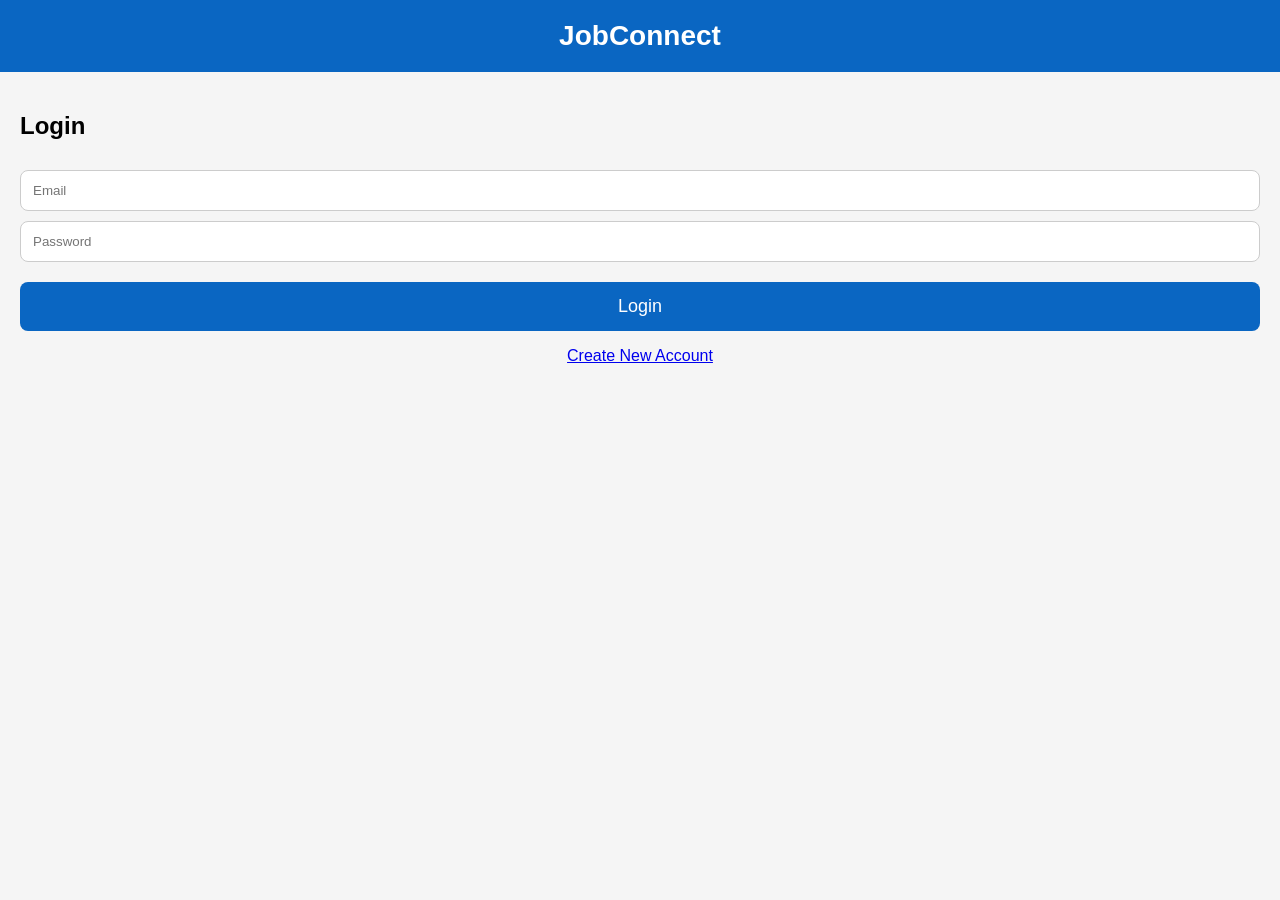
==== index.html @ fd996075 "Add files via upload" ====
<!DOCTYPE html>
<html>
<head>
<title>JobConnect</title>

<style>
body{
    margin:0;
    font-family:Arial,sans-serif;
    background:#f5f5f5;
}

.header{
    background:#0A66C2;
    color:white;
    padding:20px;
    text-align:center;
    font-size:28px;
    font-weight:bold;
}

.container{
    padding:20px;
}

input{
    width:100%;
    padding:12px;
    margin-top:10px;
    border:1px solid #ccc;
    border-radius:8px;
    box-sizing:border-box;
}

button{
    width:100%;
    padding:14px;
    margin-top:20px;
    background:#0A66C2;
    color:white;
    border:none;
    border-radius:8px;
    font-size:18px;
}

p{
    text-align:center;
}
</style>

</head>

<body>

<div class="header">
JobConnect
</div>

<div class="container">

<h2>Login</h2>
<input type="email" id="email" placeholder="Email">
<input type="password" id="password" placeholder="Password">

<button class="btn" onclick="login()">Login</button>
<p><a href="Signup.html">Create New Account</a></p>
</div>
<script src="script.js"></script>
</body>
</html>
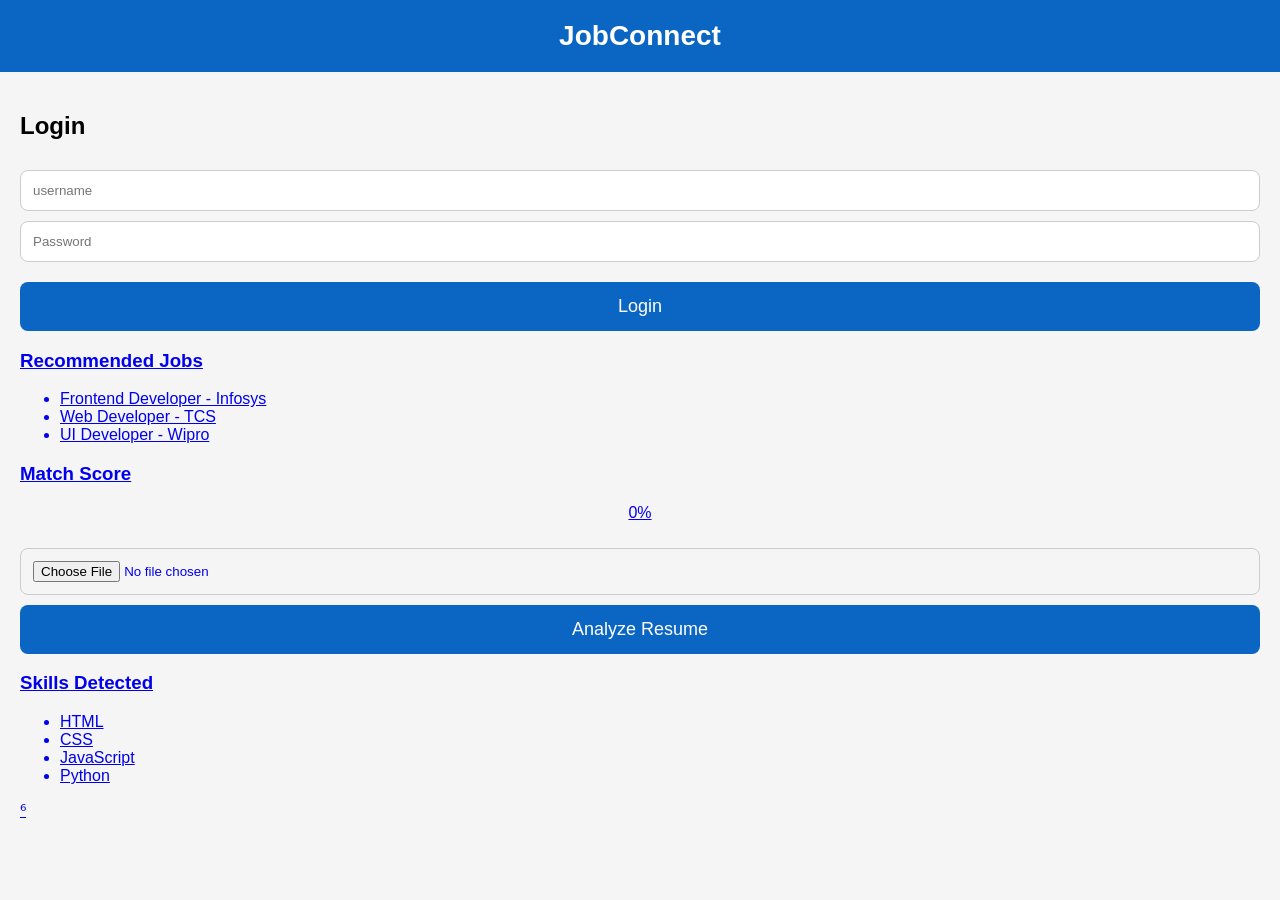
==== commit b3ccd83c: "Add files via upload" ====
--- a/index.html
+++ b/index.html
@@ -59,12 +59,82 @@
 <div class="container">
 
 <h2>Login</h2>
-<input type="email" id="email" placeholder="Email">
+<input type="text" id="username" placeholder="username">
 <input type="password" id="password" placeholder="Password">
 
-<button class="btn" onclick="login()">Login</button>
-<p><a href="Signup.html">Create New Account</a></p>
+<button  onclick="login()">Login</button>
+<p><a href="Signup.html">
+<h3>Recommended Jobs</h3>
+
+<ul id="jobList"></ul>
+
+<h3>Match Score</h3>
+<p id="score">0%</p>
+
+<div style="margin-top:10px;">
+    <input type="file" id="resume" accept=".pdf,.doc,.docx">
+    <button onclick="analyzeResume()" style="margin-top:10px;">Analyze Resume</button>
 </div>
-<script src="script.js"></script>
+
+<script>
+let category = "Web Developer";
+
+let jobs = {
+    "Web Developer": [
+        "Frontend Developer - Infosys",
+        "Web Developer - TCS",
+        "UI Developer - Wipro"
+    ]
+};
+
+let jobList = document.getElementById("jobList");
+
+jobs[category].forEach(function(job){
+    let li = document.createElement("li");
+    li.innerHTML = job;
+    jobList.appendChild(li);
+});
+
+function analyzeResume(){
+    let fileInput = document.getElementById("resume");
+    if(!fileInput || fileInput.files.length === 0){
+        alert("Please upload your resume");
+        return;
+    }
+    document.getElementById("score").innerHTML = "92%";
+    alert("Resume analyzed successfully!");
+}
+</script>
+
+<h3>Skills Detected</h3>
+
+<ul>
+<li>HTML</li>
+<li>CSS</li>
+<li>JavaScript</li>
+<li>Python</li>
+</ul>
+⁶<script>
+
+function login(){
+
+    let username = document.getElementById("username").value;
+    let password = document.getElementById("password").value;
+
+    if(username == "admin" && password == "1234"){
+
+        alert("Login successful!");
+
+    }
+
+    else{
+
+        alert("Invalid username or password");
+
+    }
+
+}
+
+</script>
 </body>
 </html>
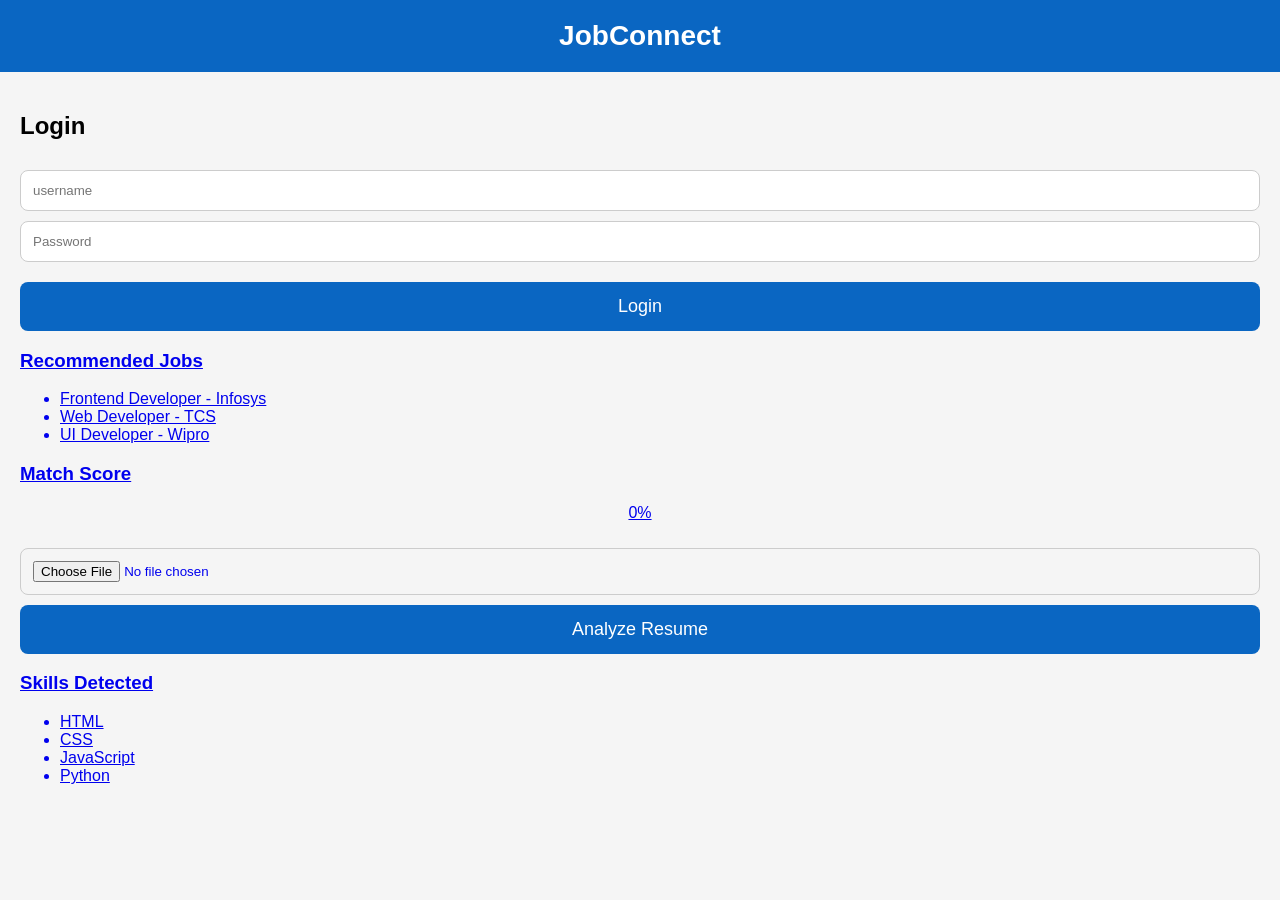
==== commit f3de6d0e: "Update index.html" ====
--- a/index.html
+++ b/index.html
@@ -114,27 +114,28 @@
 <li>JavaScript</li>
 <li>Python</li>
 </ul>
-⁶<script>
+<script>
 
-function login(){
+function login() {
 
     let username = document.getElementById("username").value;
     let password = document.getElementById("password").value;
 
-    if(username == "admin" && password == "1234"){
+    if (username !== "" && password !== "") {
 
         alert("Login successful!");
+        window.location.href = "home.html";
 
-    }
+    } else {
 
-    else{
-
-        alert("Invalid username or password");
+        alert("Please enter username and password.");
 
     }
 
 }
 
 </script>
+
+</script>
 </body>
-</html>+</html>
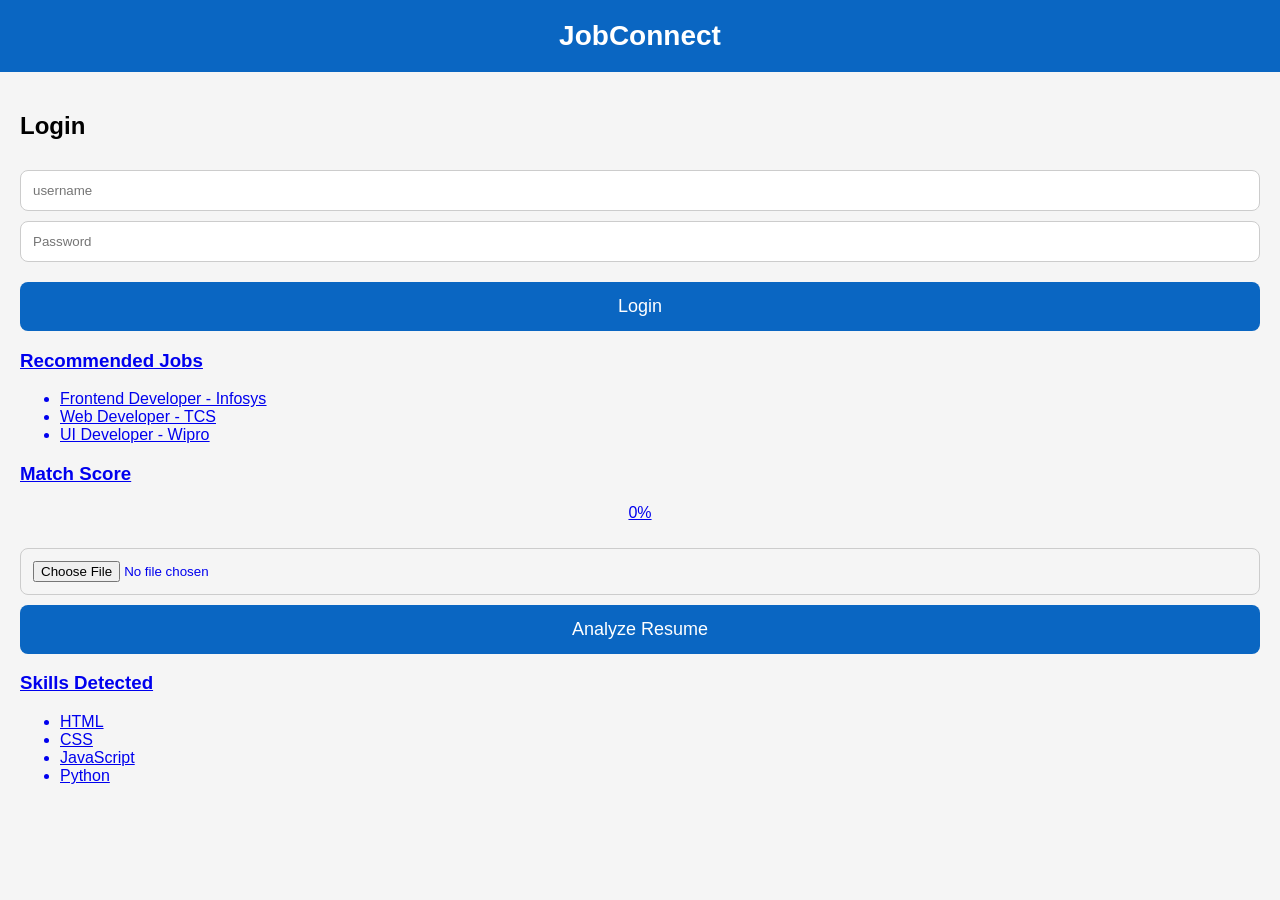
==== commit 0888a487: "Add job links to job list in index.html Added links to job listings in job list." ====
--- a/index.html
+++ b/index.html
@@ -88,12 +88,18 @@
 };
 
 let jobList = document.getElementById("jobList");
+let links = {
+    "Frontend Developer - Infosys": "infosys.html",
+    "Web Developer - TCS": "tcs.html",
+    "UI Developer - Wipro": "wipro.html"
+};
 
 jobs[category].forEach(function(job){
     let li = document.createElement("li");
-    li.innerHTML = job;
+    li.innerHTML = `<a href="${links[job]}">${job}</a>`;
     jobList.appendChild(li);
 });
+
 
 function analyzeResume(){
     let fileInput = document.getElementById("resume");
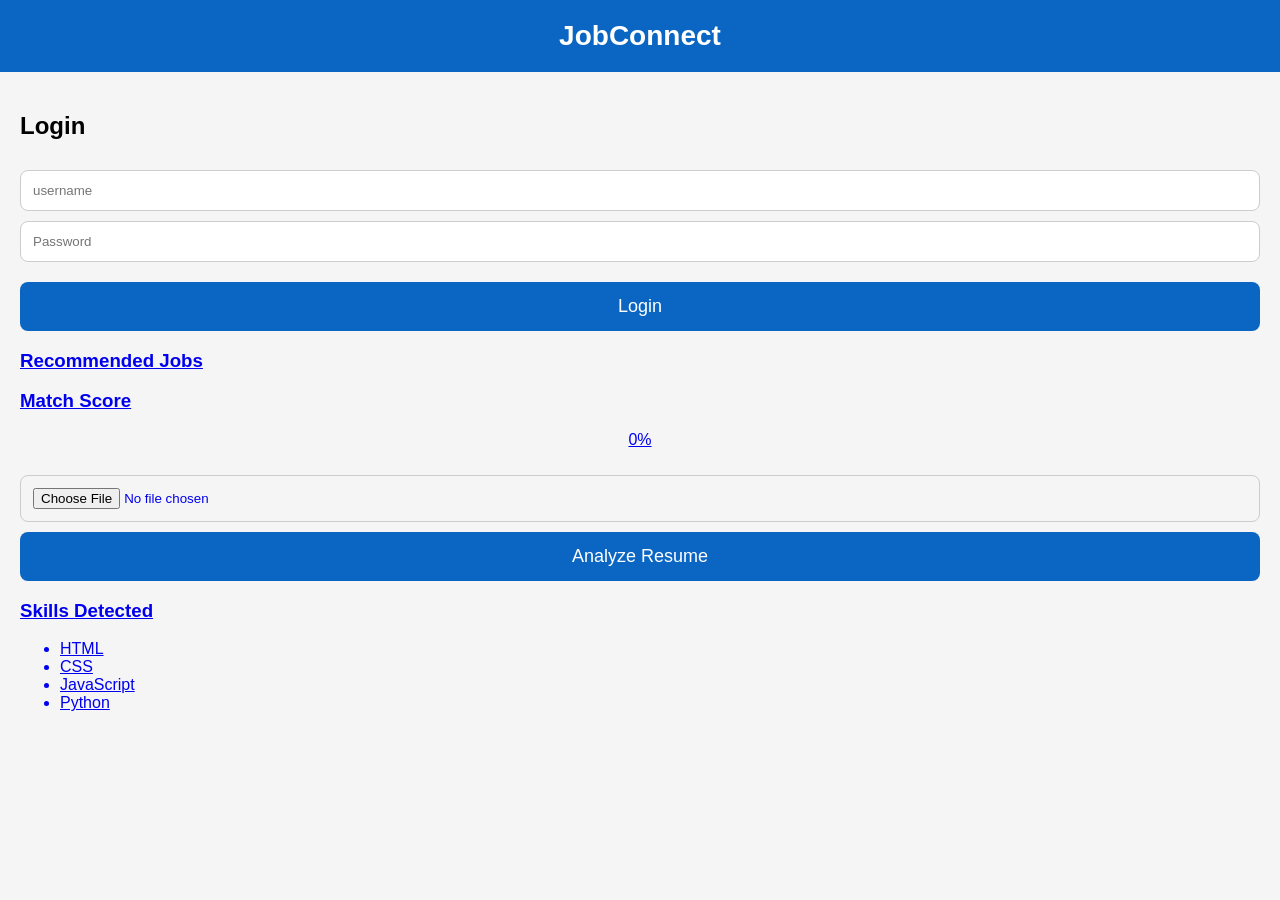
==== commit b295f45e: "Remove job listing generation logic Removed job listing generation code from index.html." ====
--- a/index.html
+++ b/index.html
@@ -92,12 +92,7 @@
     "Frontend Developer - Infosys": "infosys.html",
     "Web Developer - TCS": "tcs.html",
     "UI Developer - Wipro": "wipro.html"
-};
 
-jobs[category].forEach(function(job){
-    let li = document.createElement("li");
-    li.innerHTML = `<a href="${links[job]}">${job}</a>`;
-    jobList.appendChild(li);
 });
 
 
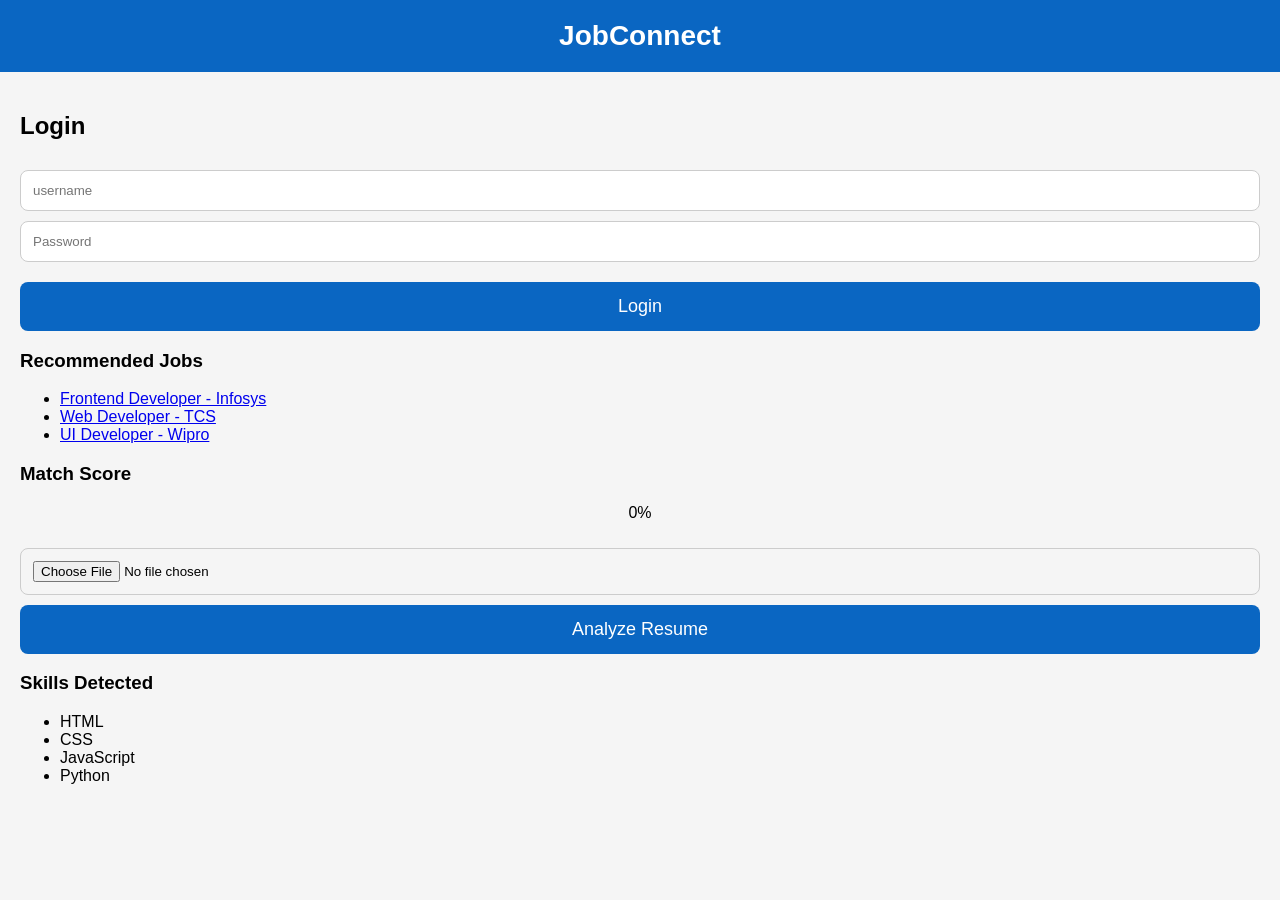
==== commit dade3bff: "Enhance job listing with clickable links Added job links for Frontend, Web, and UI Developer positio" ====
--- a/index.html
+++ b/index.html
@@ -63,7 +63,7 @@
 <input type="password" id="password" placeholder="Password">
 
 <button  onclick="login()">Login</button>
-<p><a href="Signup.html">
+
 <h3>Recommended Jobs</h3>
 
 <ul id="jobList"></ul>
@@ -88,14 +88,17 @@
 };
 
 let jobList = document.getElementById("jobList");
+
 let links = {
     "Frontend Developer - Infosys": "infosys.html",
     "Web Developer - TCS": "tcs.html",
     "UI Developer - Wipro": "wipro.html"
-
+};
+jobs[category].forEach(function(job){
+    let li = document.createElement("li");
+    li.innerHTML = `<a href="${links[job]}">${job}</a>`;
+    jobList.appendChild(li);
 });
-
-
 function analyzeResume(){
     let fileInput = document.getElementById("resume");
     if(!fileInput || fileInput.files.length === 0){
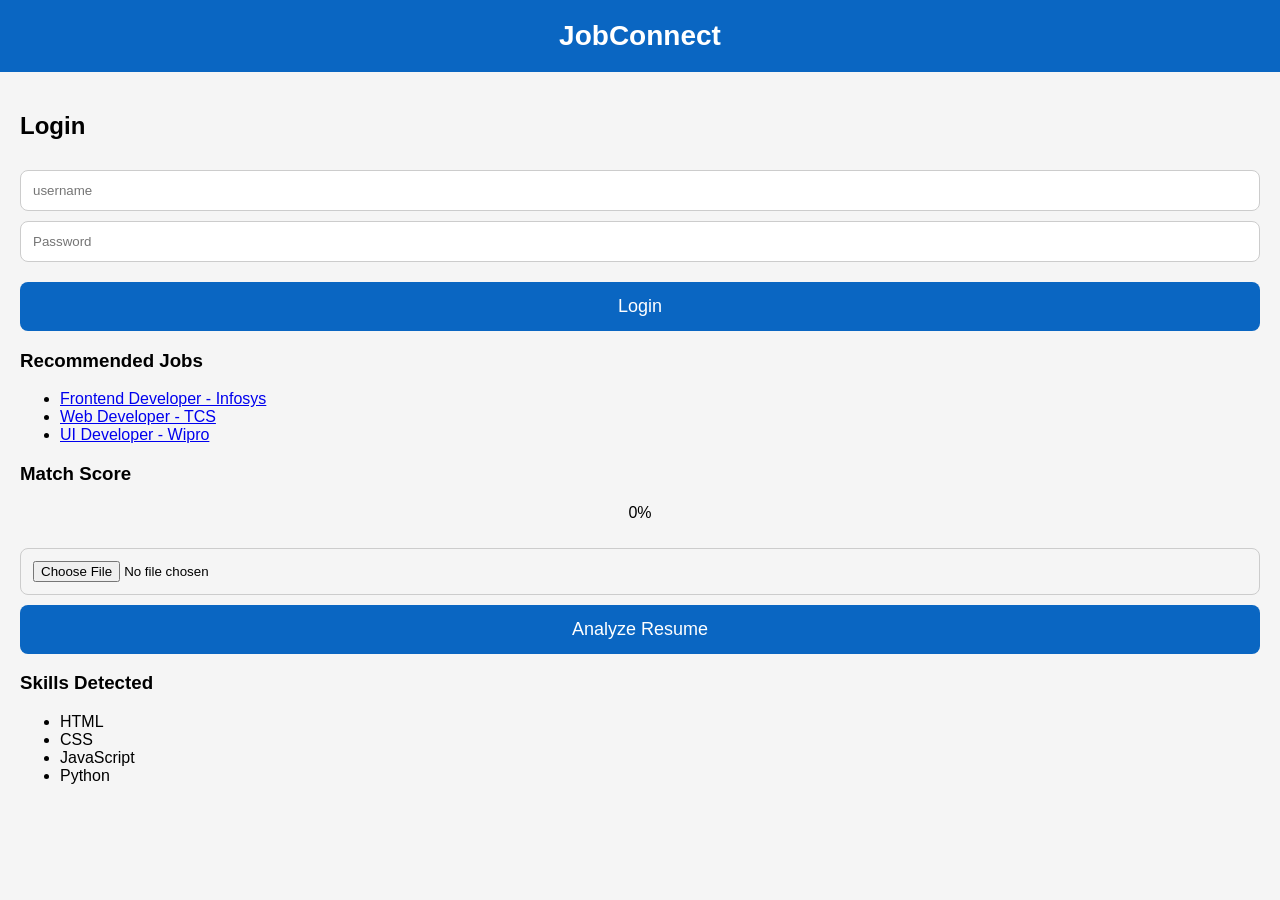
==== commit 4475cb5e: "Update job links to point to job-details.html" ====
--- a/index.html
+++ b/index.html
@@ -90,9 +90,9 @@
 let jobList = document.getElementById("jobList");
 
 let links = {
-    "Frontend Developer - Infosys": "infosys.html",
-    "Web Developer - TCS": "tcs.html",
-    "UI Developer - Wipro": "wipro.html"
+    "Frontend Developer - Infosys": "job-details.html",
+    "Web Developer - TCS": "job-details.html",
+    "UI Developer - Wipro": "job-details.html"
 };
 jobs[category].forEach(function(job){
     let li = document.createElement("li");
